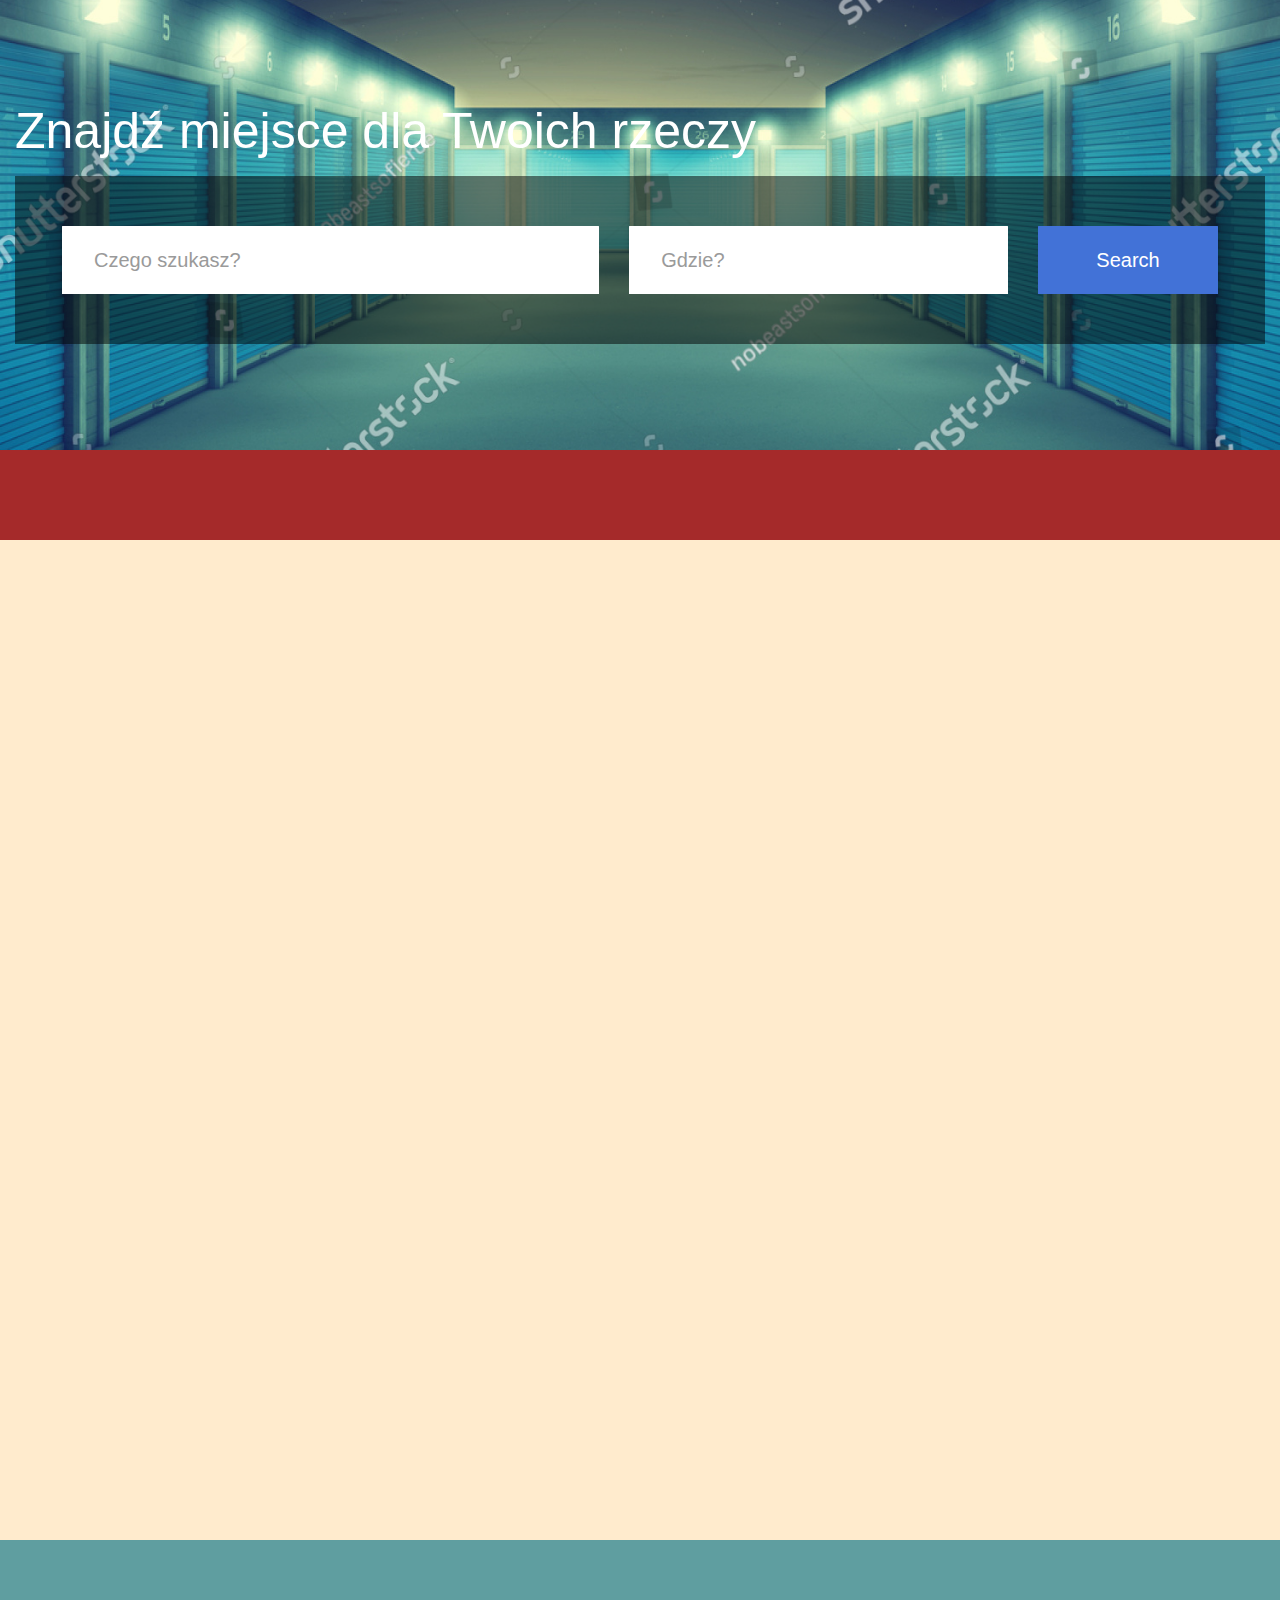
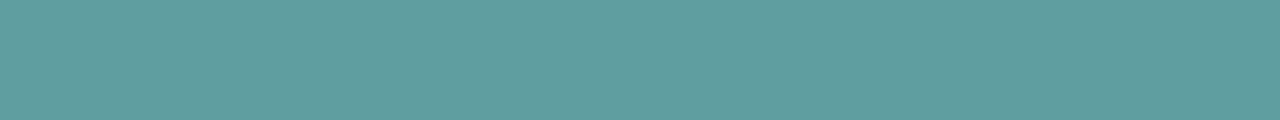
==== index.html @ e288f7e0 "Start" ====
<!DOCTYPE html>
<html lang="en">

<head>
    <meta charset="UTF-8">
    <meta name="viewport" content="width=device-width, initial-scale=1.0">
    <meta http-equiv="X-UA-Compatible" content="ie=edge">
    <title>przechowalnie.eu</title>

    <link rel="stylesheet" href="css/style.css">
    <link rel="stylesheet" href="css/search.css">
</head>

<body>
    <section id="header" class="s01">
        <form>
            <fieldset>
              <legend>Znajdź miejsce dla Twoich rzeczy</legend>
            </fieldset>
            <div class="inner-form">
              <div class="input-field first-wrap">
                <input id="search" type="text" placeholder="Czego szukasz?" />
              </div>
              <div class="input-field second-wrap">
                <input id="location" type="text" placeholder="Gdzie?" />
              </div>
              <div class="input-field third-wrap">
                <button class="btn-search" type="button">Search</button>
              </div>
            </div>
          </form>
    </section>
    <section id="navigation">

    </section>
    <section id="content">

    </section>
    <section id="footer">

    </section>
</body>

</html>
---- css/style.css ----
*{
    margin: 0;
    padding: 0;
    border: 0;
}

#header{
    width: 100%;
    height: 50vh;
    background-image: url(../img/stock-photo-outdoors-storage-units-at-night-self-storage-facility-d-illustration-474833281.jpg);
    background-position: center;
    background-repeat: no-repeat;
    background-size: cover;
}

#navigation{
    width: 100%;
    height: 10vh;
    background-color: brown;
    position: sticky;
    top: 0;
}

#content{
    width: 100%;
    background-color: blanchedalmond;
    height: 1000px;
}

#footer{
    width: 100%;
    height: 20vh;
    background-color: cadetblue;
}
---- css/search.css ----
/* Forms
   ========================================================================== */
/**
 * 1. Change the font styles in all browsers (opinionated).
 * 2. Remove the margin in Firefox and Safari.
 */
 button,
 input,
 optgroup,
 select,
 textarea {
   font-family: sans-serif;
   /* 1 */
   font-size: 100%;
   /* 1 */
   line-height: 1.15;
   /* 1 */
   margin: 0;
   /* 2 */
 }
 
 /**
  * Show the overflow in IE.
  * 1. Show the overflow in Edge.
  */
 button,
 input {
   /* 1 */
   overflow: visible;
 }
 
 /**
  * Remove the inheritance of text transform in Edge, Firefox, and IE.
  * 1. Remove the inheritance of text transform in Firefox.
  */
 button,
 select {
   /* 1 */
   text-transform: none;
 }
 
 /**
  * 1. Prevent a WebKit bug where (2) destroys native `audio` and `video`
  *    controls in Android 4.
  * 2. Correct the inability to style clickable types in iOS and Safari.
  */
 button,
 html [type="button"],
 [type="reset"],
 [type="submit"] {
   -webkit-appearance: button;
   /* 2 */
 }
 
 /**
  * Remove the inner border and padding in Firefox.
  */
 button::-moz-focus-inner,
 [type="button"]::-moz-focus-inner,
 [type="reset"]::-moz-focus-inner,
 [type="submit"]::-moz-focus-inner {
   border-style: none;
   padding: 0;
 }
 
 /**
  * Restore the focus styles unset by the previous rule.
  */
 button:-moz-focusring,
 [type="button"]:-moz-focusring,
 [type="reset"]:-moz-focusring,
 [type="submit"]:-moz-focusring {
   outline: 1px dotted ButtonText;
 }
 
 /**
  * Correct the padding in Firefox.
  */
 fieldset {
   padding: 0.35em 0.75em 0.625em;
 }
 
 /**
  * 1. Correct the text wrapping in Edge and IE.
  * 2. Correct the color inheritance from `fieldset` elements in IE.
  * 3. Remove the padding so developers are not caught out when they zero out
  *    `fieldset` elements in all browsers.
  */
 legend {
   box-sizing: border-box;
   /* 1 */
   color: inherit;
   /* 2 */
   display: table;
   /* 1 */
   max-width: 100%;
   /* 1 */
   padding: 0;
   /* 3 */
   white-space: normal;
   /* 1 */
 }
 
 /**
  * 1. Add the correct display in IE 9-.
  * 2. Add the correct vertical alignment in Chrome, Firefox, and Opera.
  */
 progress {
   display: inline-block;
   /* 1 */
   vertical-align: baseline;
   /* 2 */
 }
 
 /**
  * Remove the default vertical scrollbar in IE.
  */
 textarea {
   overflow: auto;
 }
 
 /**
  * 1. Add the correct box sizing in IE 10-.
  * 2. Remove the padding in IE 10-.
  */
 [type="checkbox"],
 [type="radio"] {
   box-sizing: border-box;
   /* 1 */
   padding: 0;
   /* 2 */
 }
 
 /**
  * Correct the cursor style of increment and decrement buttons in Chrome.
  */
 [type="number"]::-webkit-inner-spin-button,
 [type="number"]::-webkit-outer-spin-button {
   height: auto;
 }
 
 /**
  * 1. Correct the odd appearance in Chrome and Safari.
  * 2. Correct the outline style in Safari.
  */
 [type="search"] {
   -webkit-appearance: textfield;
   /* 1 */
   outline-offset: -2px;
   /* 2 */
 }
 
 /**
  * Remove the inner padding and cancel buttons in Chrome and Safari on macOS.
  */
 [type="search"]::-webkit-search-cancel-button,
 [type="search"]::-webkit-search-decoration {
   -webkit-appearance: none;
 }
 
 /**
  * 1. Correct the inability to style clickable types in iOS and Safari.
  * 2. Change font properties to `inherit` in Safari.
  */
 ::-webkit-file-upload-button {
   -webkit-appearance: button;
   /* 1 */
   font: inherit;
   /* 2 */
 }
 
 /* Interactive
    ========================================================================== */
 /*
  * Add the correct display in IE 9-.
  * 1. Add the correct display in Edge, IE, and Firefox.
  */
 details,
 menu {
   display: block;
 }
 
 /*
  * Add the correct display in all browsers.
  */
 summary {
   display: list-item;
 }
 
 /* Scripting
    ========================================================================== */
 /**
  * Add the correct display in IE 9-.
  */
 canvas {
   display: inline-block;
 }
 
 /**
  * Add the correct display in IE.
  */
 template {
   display: none;
 }
 
 /* Hidden
    ========================================================================== */
 /**
  * Add the correct display in IE 10-.
  */
 [hidden] {
   display: none;
 }
 
 html {
   height: 100%;
 }
 
 fieldset {
   margin: 0;
   padding: 0;
   -webkit-margin-start: 0;
   -webkit-margin-end: 0;
   -webkit-padding-before: 0;
   -webkit-padding-start: 0;
   -webkit-padding-end: 0;
   -webkit-padding-after: 0;
   border: 0;
 }
 
 legend {
   margin: 0;
   padding: 0;
   display: block;
   -webkit-padding-start: 0;
   -webkit-padding-end: 0;
 }
 
 * {
   box-sizing: border-box;
 }
 
 .s01 {
   display: -ms-flexbox;
   display: flex;
   -ms-flex-pack: center;
       justify-content: center;
   -ms-flex-align: center;
       align-items: center;
   font-family: 'Poppins', sans-serif;
   background: url("../images/Search_001.png");
   background-size: cover;
   background-position: center center;
   padding: 15px;
 }
 
 .s01 form {
   width: 100%;
   max-width: 1290px;
 }
 
 .s01 form legend {
   font-size: 50px;
   line-height: 1;
   color: #fff;
   margin-bottom: 20px;
 }
 
 .s01 form .inner-form {
   background: rgba(0, 0, 0, 0.5);
   padding: 50px 47px;
   display: -ms-flexbox;
   display: flex;
   width: 100%;
   -ms-flex-pack: justify;
       justify-content: space-between;
   -ms-flex-align: center;
       align-items: center;
 }
 
 .s01 form .inner-form .input-field {
   margin-right: 30px;
   height: 68px;
 }
 
 .s01 form .inner-form .input-field input {
   height: 100%;
   background: #fff;
   border-radius: .5px;
   border: 0;
   display: block;
   width: 100%;
   padding: 10px 32px;
   font-size: 20px;
 }
 
 .s01 form .inner-form .input-field input.placeholder {
   color: #9a9a9a;
   font-size: 20px;
 }
 
 .s01 form .inner-form .input-field input:-moz-placeholder {
   color: #9a9a9a;
   font-size: 20px;
 }
 
 .s01 form .inner-form .input-field input::-webkit-input-placeholder {
   color: #9a9a9a;
   font-size: 20px;
 }
 
 .s01 form .inner-form .input-field input:hover, .s01 form .inner-form .input-field input:focus {
   box-shadow: none;
   outline: 0;
 }
 
 .s01 form .inner-form .input-field.first-wrap {
   -ms-flex-positive: 1;
       flex-grow: 1;
 }
 
 .s01 form .inner-form .input-field.second-wrap {
   width: 32.77%;
   min-width: 180px;
 }
 
 .s01 form .inner-form .input-field.third-wrap {
   width: 180px;
   margin-right: 0;
 }
 
 .s01 form .inner-form .input-field.third-wrap .btn-search {
   height: 100%;
   width: 100%;
   background: #4272d7;
   white-space: nowrap;
   border-radius: .5px;
   font-size: 20px;
   color: #fff;
   transition: all .2s ease-out, color .2s ease-out;
   border: 0;
   cursor: pointer;
 }
 
 .s01 form .inner-form .input-field.third-wrap .btn-search:hover {
   background: #2d62d3;
 }
 
 @media screen and (max-width: 992px) {
   .s01 form legend {
     font-size: 50px;
     text-align: center;
     margin-bottom: 50px;
   }
   .s01 form .inner-form {
     padding: 30px 35px;
   }
   .s01 form .inner-form .input-field {
     height: 50px;
   }
 }
 
 @media screen and (max-width: 767px) {
   .s01 form legend {
     font-size: 40px;
     margin-bottom: 40px;
   }
   .s01 form .inner-form {
     -ms-flex-wrap: wrap;
         flex-wrap: wrap;
     padding: 20px;
   }
   .s01 form .inner-form .input-field {
     margin-right: 0;
   }
   .s01 form .inner-form .input-field input {
     padding: 5px 15px;
     font-size: 16px;
   }
   .s01 form .inner-form .input-field.first-wrap {
     width: 100%;
     margin-bottom: 20px;
   }
   .s01 form .inner-form .input-field.second-wrap {
     width: calc(50% - 10px);
     min-width: auto;
   }
   .s01 form .inner-form .input-field.third-wrap {
     width: calc(50% - 10px);
   }
   .s01 form .inner-form .input-field.third-wrap .btn-search {
     font-size: 16px;
   }
 }
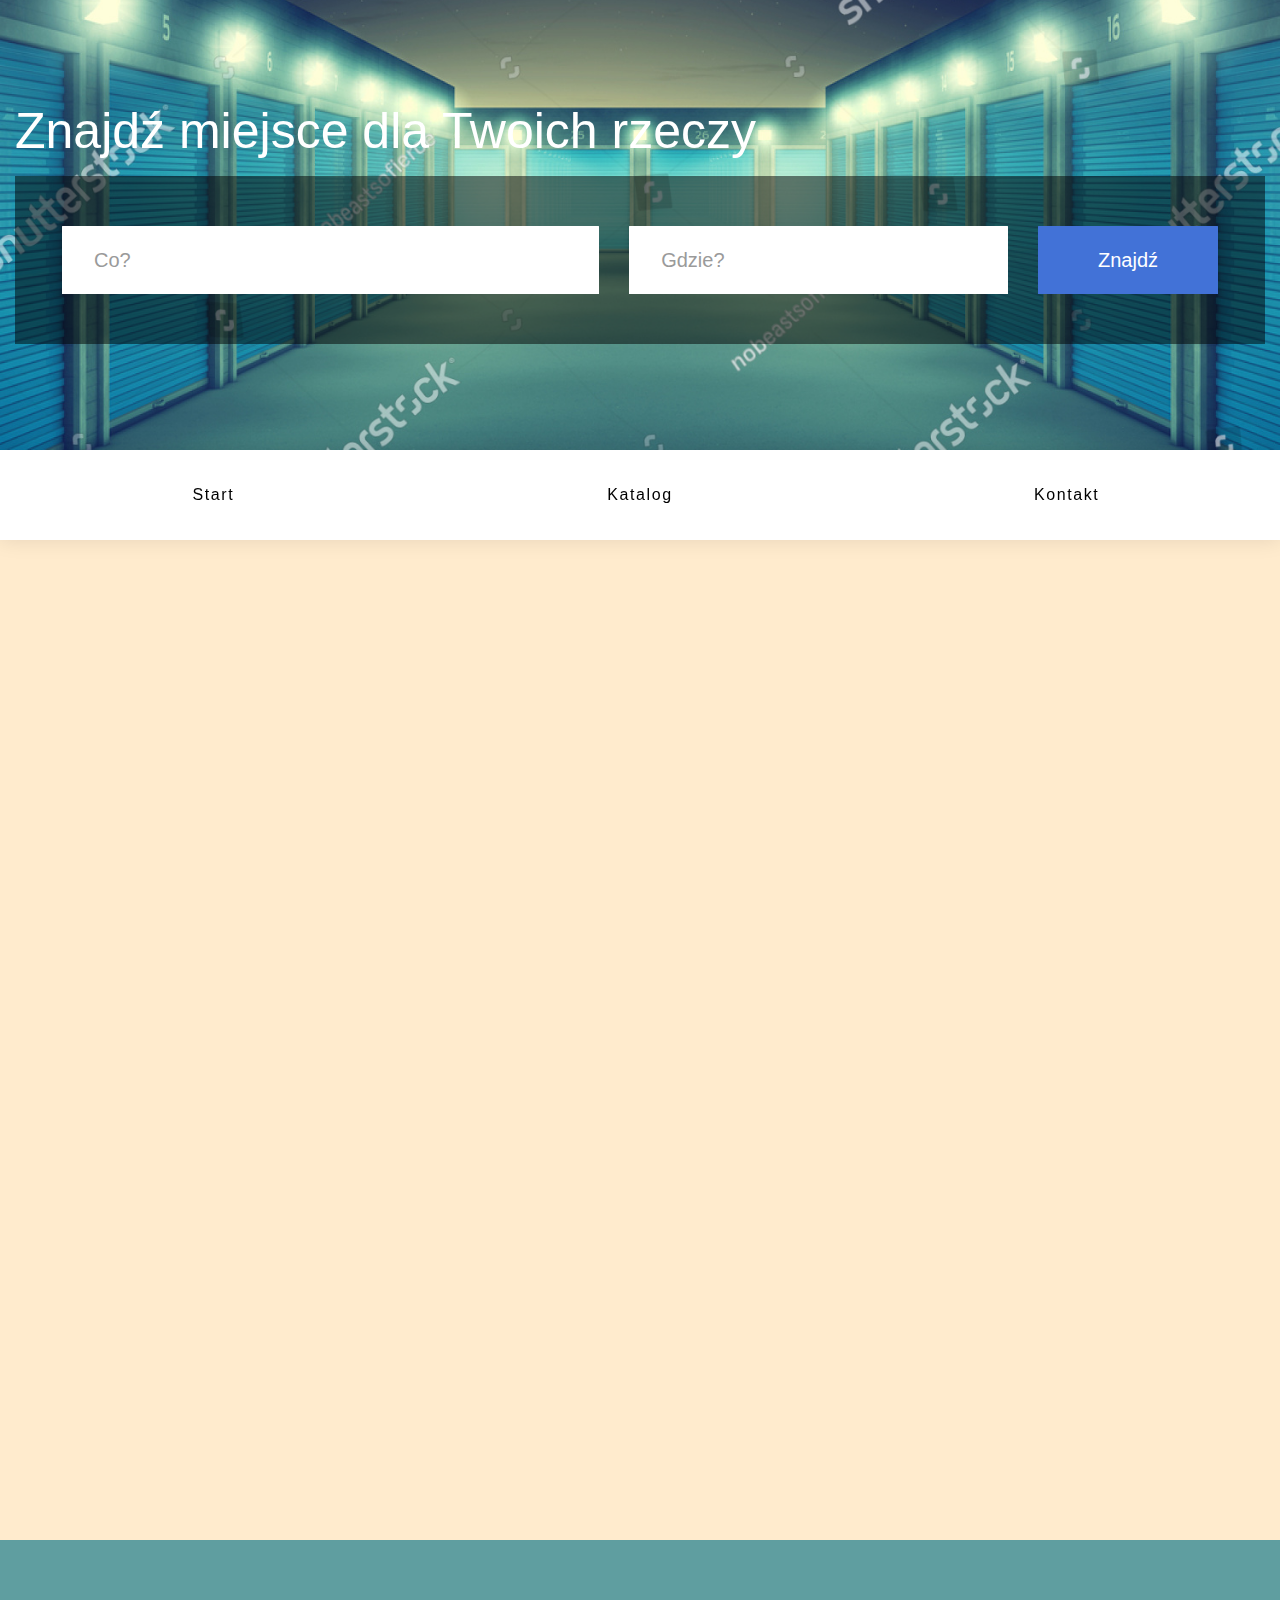
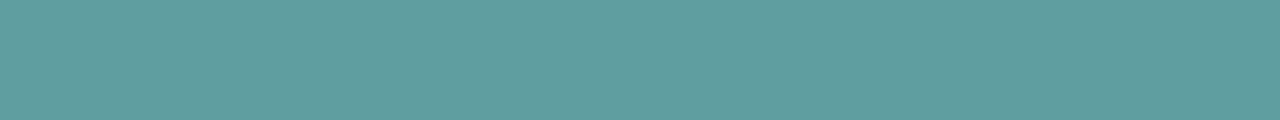
==== commit f95b99c5: "Nawigacja" ====
--- a/index.html
+++ b/index.html
@@ -9,6 +9,7 @@
 
     <link rel="stylesheet" href="css/style.css">
     <link rel="stylesheet" href="css/search.css">
+    <link rel="stylesheet" href="css/nav.css">
 </head>
 
 <body>
@@ -19,19 +20,26 @@
             </fieldset>
             <div class="inner-form">
               <div class="input-field first-wrap">
-                <input id="search" type="text" placeholder="Czego szukasz?" />
+                <input id="search" type="text" placeholder="Co?" />
               </div>
               <div class="input-field second-wrap">
                 <input id="location" type="text" placeholder="Gdzie?" />
               </div>
               <div class="input-field third-wrap">
-                <button class="btn-search" type="button">Search</button>
+                <button class="btn-search" type="button">Znajdź</button>
               </div>
             </div>
           </form>
     </section>
-    <section id="navigation">
-
+    <section id="navigation" class="et-hero-tabs">
+        <h1>STICKY SLIDER NAV</h1>
+        <h3>Sliding content with sticky tab nav</h3>
+        <div class="et-hero-tabs-container">
+          <a class="et-hero-tab" href="index.html">Start</a>
+          <a class="et-hero-tab" href="catalog.html">Katalog</a>
+          <a class="et-hero-tab" href="contact.html">Kontakt</a>
+          <span class="et-hero-tab-slider"></span>
+        </div>
     </section>
     <section id="content">
 
@@ -39,6 +47,9 @@
     <section id="footer">
 
     </section>
+
+    <script src="https://cdnjs.cloudflare.com/ajax/libs/jquery/3.1.0/jquery.min.js"></script>
+    <script src="js/nav.js"></script>
 </body>
 
 </html>--- a/css/nav.css
+++ b/css/nav.css
@@ -0,0 +1,88 @@
+body {
+    font-family: "Century Gothic", 'Lato', sans-serif;
+}
+
+a {
+text-decoration: none;
+}
+
+.et-hero-tabs,
+.et-slide {
+display: flex;
+flex-direction: column;
+justify-content: center;
+align-items: center;
+height: 100vh;
+position: relative;
+background: #eee;
+    text-align: center;
+    padding: 0 2em;
+}
+h1 {
+    font-size: 2rem;
+    margin: 0;
+    letter-spacing: 1rem;
+}
+h3 {
+    font-size: 1rem;
+    letter-spacing: 0.3rem;
+    opacity: 0.6;
+}
+
+
+.et-hero-tabs-container {
+display: flex;
+flex-direction: row;
+position: absolute;
+bottom: 0;
+width: 100%;
+height: 100%;
+box-shadow: 0 0 20px rgba(0, 0, 0, 0.1);
+background: #fff;
+z-index: 10;
+}
+.et-hero-tabs-container--top {
+    position: fixed;
+    top: 0;
+
+}
+
+.et-hero-tab {
+display: flex;
+justify-content: center;
+align-items: center;
+flex: 1;
+color: #000;
+letter-spacing: 0.1rem;
+    transition: all 0.5s ease;
+    font-size: 0.8rem;
+}
+.et-hero-tab:hover {
+        color:white;
+  background: rgba(102,177,241,0.8);
+        transition: all 0.5s ease;
+}
+
+
+.et-hero-tab-slider {
+position: absolute;
+bottom: 0;
+width: 0;
+height: 6px;
+background: #66B1F1;
+transition: left 0.3s ease;
+}
+
+@media (min-width: 800px) {
+    .et-hero-tabs,
+    .et-slide h1 {
+    font-size: 3rem;
+}
+.et-hero-tabs,
+.et-slide h3 {
+    font-size: 1rem;
+}
+}
+.et-hero-tab {
+    font-size: 1rem;
+}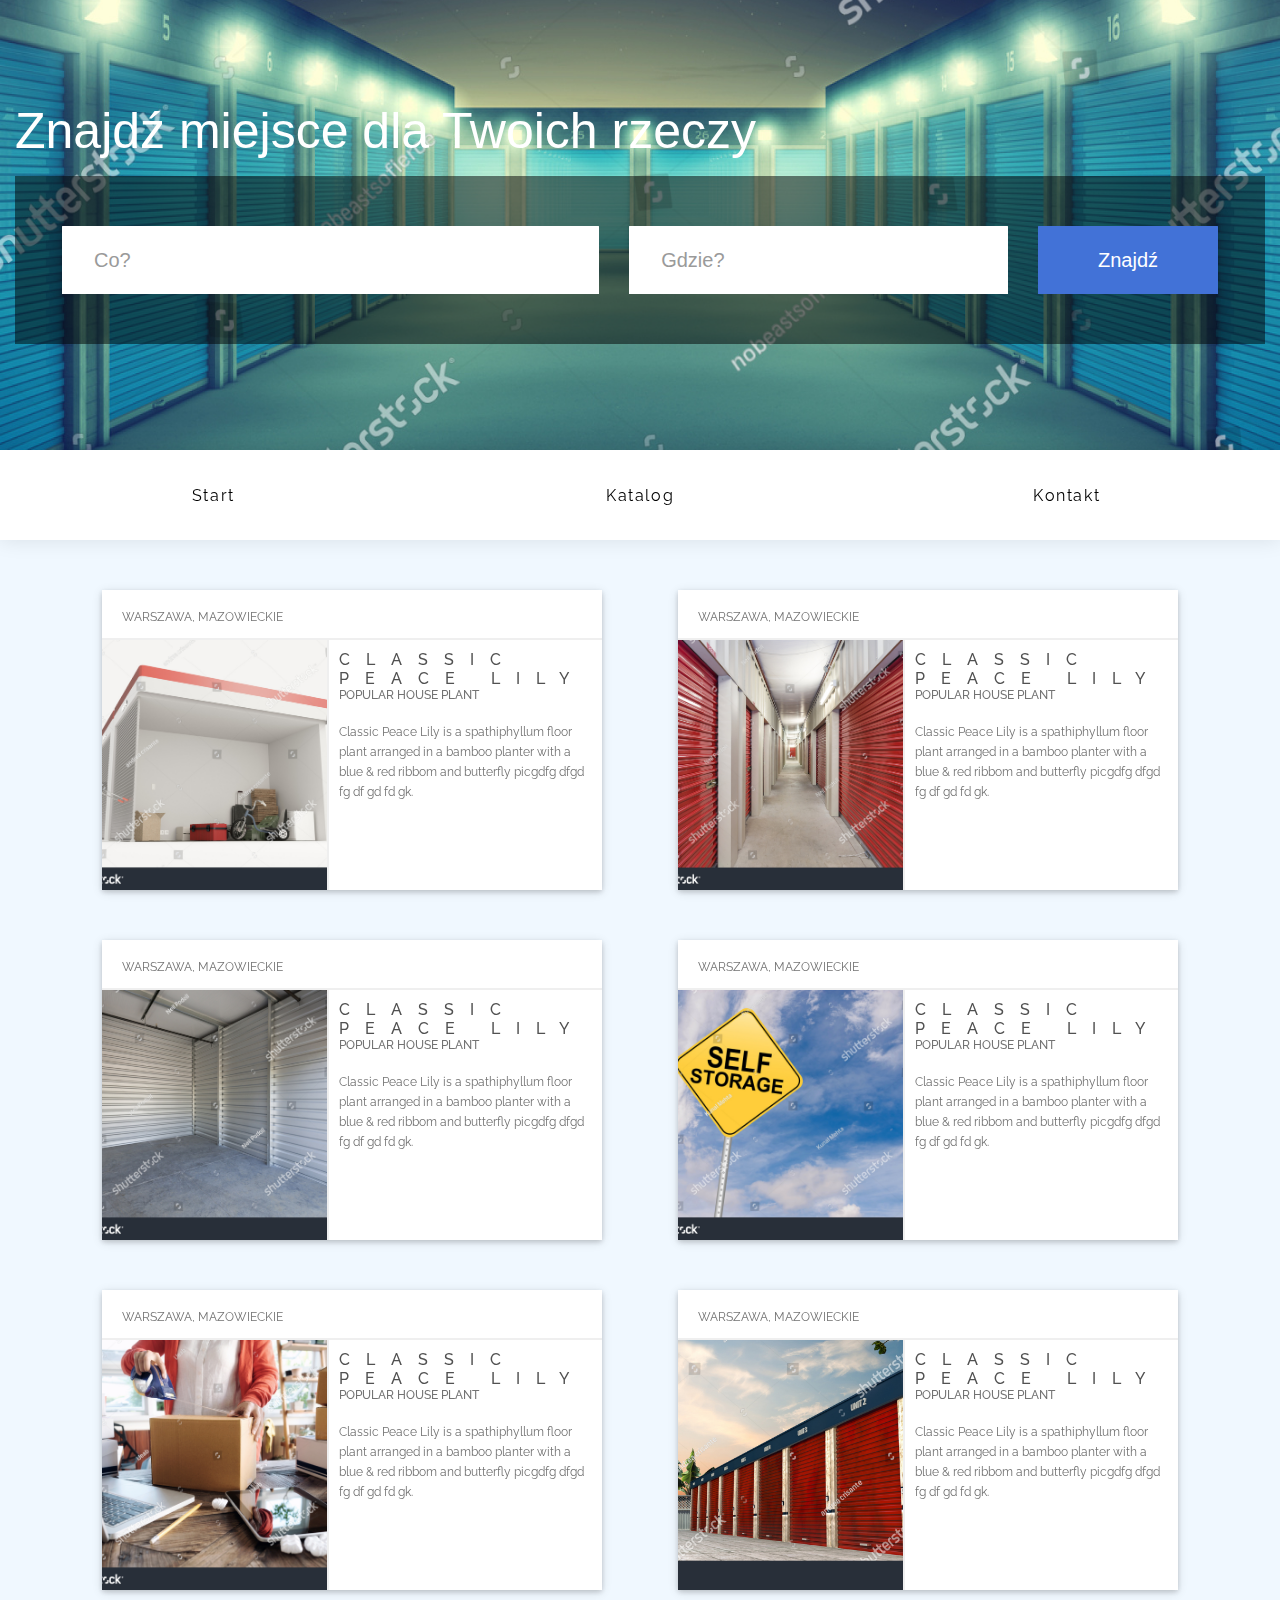
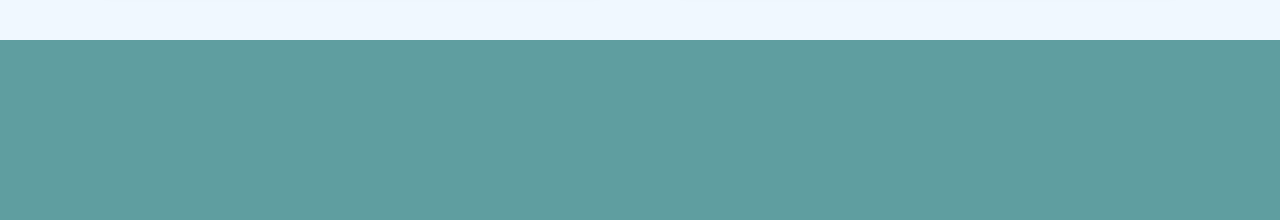
==== commit 24f97e6a: "Karty" ====
--- a/index.html
+++ b/index.html
@@ -2,54 +2,165 @@
 <html lang="en">
 
 <head>
-    <meta charset="UTF-8">
-    <meta name="viewport" content="width=device-width, initial-scale=1.0">
-    <meta http-equiv="X-UA-Compatible" content="ie=edge">
-    <title>przechowalnie.eu</title>
+  <meta charset="UTF-8">
+  <meta name="viewport" content="width=device-width, initial-scale=1.0">
+  <meta http-equiv="X-UA-Compatible" content="ie=edge">
+  <title>przechowalnie.eu</title>
 
-    <link rel="stylesheet" href="css/style.css">
-    <link rel="stylesheet" href="css/search.css">
-    <link rel="stylesheet" href="css/nav.css">
+  <link rel="stylesheet" href="css/style.css">
+  <link rel="stylesheet" href="css/search.css">
+  <link rel="stylesheet" href="css/nav.css">
+  <link rel="stylesheet" href="css/cards.css">
 </head>
 
 <body>
-    <section id="header" class="s01">
-        <form>
-            <fieldset>
-              <legend>Znajdź miejsce dla Twoich rzeczy</legend>
-            </fieldset>
-            <div class="inner-form">
-              <div class="input-field first-wrap">
-                <input id="search" type="text" placeholder="Co?" />
-              </div>
-              <div class="input-field second-wrap">
-                <input id="location" type="text" placeholder="Gdzie?" />
-              </div>
-              <div class="input-field third-wrap">
-                <button class="btn-search" type="button">Znajdź</button>
-              </div>
-            </div>
-          </form>
-    </section>
-    <section id="navigation" class="et-hero-tabs">
-        <h1>STICKY SLIDER NAV</h1>
-        <h3>Sliding content with sticky tab nav</h3>
-        <div class="et-hero-tabs-container">
-          <a class="et-hero-tab" href="index.html">Start</a>
-          <a class="et-hero-tab" href="catalog.html">Katalog</a>
-          <a class="et-hero-tab" href="contact.html">Kontakt</a>
-          <span class="et-hero-tab-slider"></span>
+  <section id="header" class="s01">
+    <form>
+      <fieldset>
+        <legend>Znajdź miejsce dla Twoich rzeczy</legend>
+      </fieldset>
+      <div class="inner-form">
+        <div class="input-field first-wrap">
+          <input id="search" type="text" placeholder="Co?" />
         </div>
-    </section>
-    <section id="content">
+        <div class="input-field second-wrap">
+          <input id="location" type="text" placeholder="Gdzie?" />
+        </div>
+        <div class="input-field third-wrap">
+          <button class="btn-search" type="button">Znajdź</button>
+        </div>
+      </div>
+    </form>
+  </section>
+  <section id="navigation" class="et-hero-tabs">
+    <h1>STICKY SLIDER NAV</h1>
+    <h3>Sliding content with sticky tab nav</h3>
+    <div class="et-hero-tabs-container">
+      <a class="et-hero-tab" href="index.html">Start</a>
+      <a class="et-hero-tab" href="catalog.html">Katalog</a>
+      <a class="et-hero-tab" href="contact.html">Kontakt</a>
+      <span class="et-hero-tab-slider"></span>
+    </div>
+  </section>
+  <section id="content">
+    <div id="start-container">
+      <div class="start-client-card">
 
-    </section>
-    <section id="footer">
+        <div class="card">
+          <nav>
+            Warszawa, mazowieckie
+          </nav>
+          <div class="photo">
+            <img src="img/stock-photo--d-illustration-of-self-storage-units-section-isolated-on-white-background-479049193.jpg">
+          </div>
+          <div class="description">
+            <h1>Classic Peace Lily</h1>
+            <h2>Popular House Plant</h2>
+            <p>Classic Peace Lily is a spathiphyllum floor plant arranged in a bamboo planter with a blue & red ribbom
+              and butterfly picgdfg dfgd fg df gd fd gk.</p>
+          </div>
+        </div>
 
-    </section>
+      </div>
+      <div class="start-client-card">
 
-    <script src="https://cdnjs.cloudflare.com/ajax/libs/jquery/3.1.0/jquery.min.js"></script>
-    <script src="js/nav.js"></script>
+        <div class="card">
+          <nav>
+            Warszawa, mazowieckie
+          </nav>
+          <div class="photo">
+            <img src="img/stock-photo-self-storage-facility-750256816.jpg">
+          </div>
+          <div class="description">
+            <h1>Classic Peace Lily</h1>
+            <h2>Popular House Plant</h2>
+            <p>Classic Peace Lily is a spathiphyllum floor plant arranged in a bamboo planter with a blue & red ribbom
+              and butterfly picgdfg dfgd fg df gd fd gk.</p>
+          </div>
+        </div>
+
+      </div>
+      <div class="start-client-card">
+
+        <div class="card">
+          <nav>
+            Warszawa, mazowieckie
+          </nav>
+          <div class="photo">
+            <img src="img/stock-photo-self-storage-facility-750256822.jpg">
+          </div>
+          <div class="description">
+            <h1>Classic Peace Lily</h1>
+            <h2>Popular House Plant</h2>
+            <p>Classic Peace Lily is a spathiphyllum floor plant arranged in a bamboo planter with a blue & red ribbom
+              and butterfly picgdfg dfgd fg df gd fd gk.</p>
+          </div>
+        </div>
+
+      </div>
+      <div class="start-client-card">
+
+        <div class="card">
+          <nav>
+            Warszawa, mazowieckie
+          </nav>
+          <div class="photo">
+            <img src="img/stock-photo-self-storage-road-sign-against-sky-529192678.jpg">
+          </div>
+          <div class="description">
+            <h1>Classic Peace Lily</h1>
+            <h2>Popular House Plant</h2>
+            <p>Classic Peace Lily is a spathiphyllum floor plant arranged in a bamboo planter with a blue & red ribbom
+              and butterfly picgdfg dfgd fg df gd fd gk.</p>
+          </div>
+        </div>
+
+      </div>
+      <div class="start-client-card">
+
+        <div class="card">
+          <nav>
+            Warszawa, mazowieckie
+          </nav>
+          <div class="photo">
+            <img src="img/stock-photo-online-small-business-owner-1035849016.jpg">
+          </div>
+          <div class="description">
+            <h1>Classic Peace Lily</h1>
+            <h2>Popular House Plant</h2>
+            <p>Classic Peace Lily is a spathiphyllum floor plant arranged in a bamboo planter with a blue & red ribbom
+              and butterfly picgdfg dfgd fg df gd fd gk.</p>
+          </div>
+        </div>
+
+      </div>
+      <div class="start-client-card">
+
+        <div class="card">
+          <nav>
+            Warszawa, mazowieckie
+          </nav>
+          <div class="photo">
+            <img src="img/stock-photo-storage-units-isolated-in-a-tropical-place-193848560.jpg">
+          </div>
+          <div class="description">
+            <h1>Classic Peace Lily</h1>
+            <h2>Popular House Plant</h2>
+            <p>Classic Peace Lily is a spathiphyllum floor plant arranged in a bamboo planter with a blue & red ribbom
+              and butterfly picgdfg dfgd fg df gd fd gk.</p>
+          </div>
+        </div>
+
+      </div>
+    </div>
+  </section>
+  <section id="footer">
+
+  </section>
+
+  <script src="https://cdnjs.cloudflare.com/ajax/libs/jquery/3.1.0/jquery.min.js"></script>
+  <script src="js/main.js"></script>
+  <script src="js/nav.js"></script>
 </body>
 
 </html>--- a/css/style.css
+++ b/css/style.css
@@ -2,6 +2,10 @@
     margin: 0;
     padding: 0;
     border: 0;
+}
+
+body{
+    background-color: aliceblue;
 }
 
 #header{
@@ -16,15 +20,33 @@
 #navigation{
     width: 100%;
     height: 10vh;
-    background-color: brown;
     position: sticky;
     top: 0;
 }
 
 #content{
     width: 100%;
-    background-color: blanchedalmond;
-    height: 1000px;
+    display: flex;
+    flex-direction: row;
+    flex-wrap: nowrap;
+    justify-content: center;
+}
+
+#start-container{
+    width: 90%;
+    display: flex;
+    flex-basis: 90%;
+    flex-direction: row;
+    flex-wrap: wrap;
+    justify-content: space-around;
+    padding-bottom: 50px;
+}
+
+.start-client-card{
+    width: 500px;
+    height: 300px;
+    margin-top: 50px;
+    position: relative;  
 }
 
 #footer{
--- a/css/cards.css
+++ b/css/cards.css
@@ -0,0 +1,101 @@
+@import url(https://fonts.googleapis.com/css?family=Raleway:400,300,500,700);
+* {
+  box-sizing: border-box;
+}
+
+body {
+  font-family: "Raleway";
+}
+body .card {
+  width: inherit;
+  height: inherit;
+  background: white;
+  box-shadow: 0 2px 5px 0 rgba(0, 0, 0, 0.16), 0 2px 10px 0 rgba(0, 0, 0, 0.12);
+  transition: all 0.3s;
+}
+body .card:hover {
+  box-shadow: 0 8px 17px 0 rgba(0, 0, 0, 0.2), 0 6px 20px 0 rgba(0, 0, 0, 0.19);
+}
+body .card nav {
+  width: 100%;
+  height: 50px;
+  color: #727272;
+  text-transform: uppercase;
+  padding: 20px;
+  border-bottom: 2px solid #efefef;
+  font-size: 12px;
+}
+body .card nav svg.heart {
+  height: 24px;
+  width: 24px;
+  float: right;
+  margin-top: -3px;
+  transition: all 0.3s ease;
+  cursor: pointer;
+}
+body .card nav svg.arrow {
+  float: left;
+  height: 15px;
+  width: 15px;
+  margin-right: 10px;
+}
+body .card .photo {
+  width: 45%;
+  height: 250px;
+  text-align: center;
+  float: left;
+}
+body .card .photo img{
+    width: 100%;
+    height: 100%;
+    object-fit: cover;
+    object-position: center;
+}
+body .card .description {
+  padding: 10px;
+  float: left;
+  width: 55%;
+  height: 250px;
+  border-left: 2px solid #efefef;
+}
+body .card .description h1 {
+  color: #515151;
+  margin: 0;
+  text-transform: uppercase;
+  font-weight: 500;
+  font-size: 16px;
+}
+body .card .description h2 {
+  margin: 0;
+  color: #727272;
+  text-transform: uppercase;
+  font-weight: 500;
+  font-size: 12px;
+}
+body .card .description p {
+  font-size: 12px;
+  line-height: 20px;
+  color: #727272;
+  padding: 20px 0;
+  margin: 0;
+}
+body .card .description button {
+  outline: 0;
+  border: 0;
+  background: none;
+  border: 1px solid #d9d9d9;
+  padding: 8px 0px;
+  margin-bottom: 30px;
+  color: #515151;
+  text-transform: uppercase;
+  width: 125px;
+  font-family: inherit;
+  margin-right: 5px;
+  transition: all 0.3s ease;
+  font-weight: 500;
+}
+body .card .description button:hover {
+  border: 1px solid #aedaa6;
+  color: #aedaa6;
+  cursor: pointer;
+}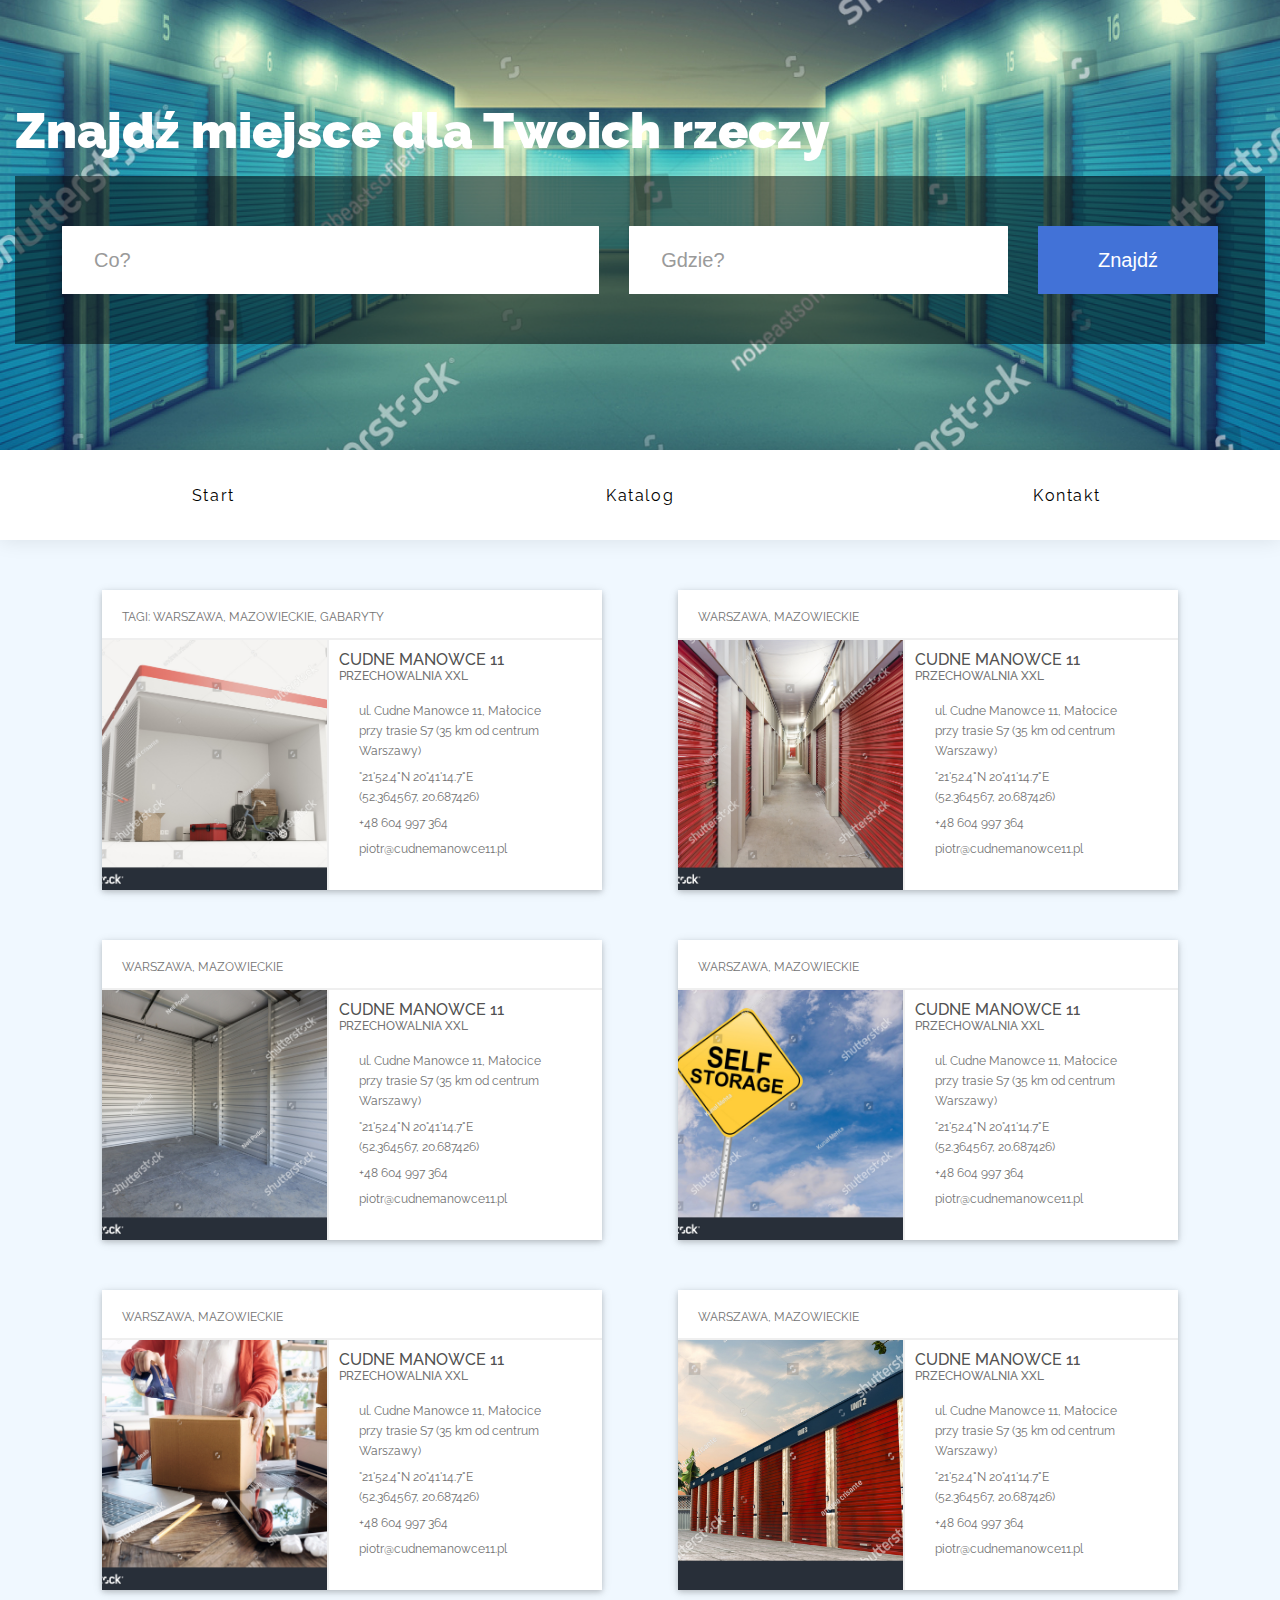
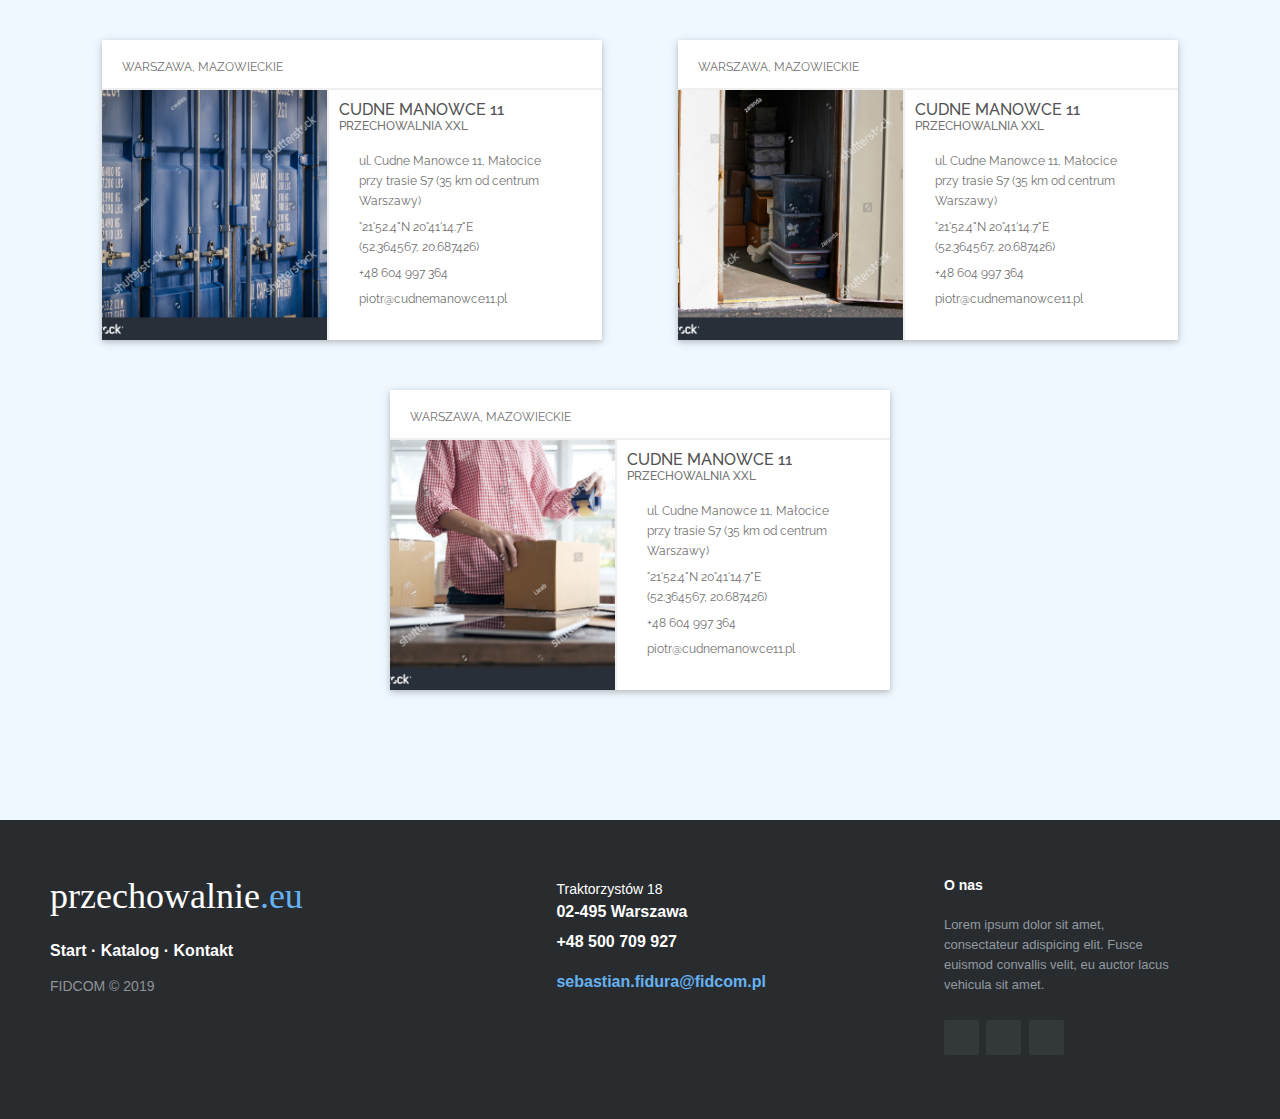
==== commit 55371912: "Stopka." ====
--- a/index.html
+++ b/index.html
@@ -7,10 +7,13 @@
   <meta http-equiv="X-UA-Compatible" content="ie=edge">
   <title>przechowalnie.eu</title>
 
+  <link rel="stylesheet" href="https://use.fontawesome.com/releases/v5.8.1/css/all.css"
+    integrity="sha384-50oBUHEmvpQ+1lW4y57PTFmhCaXp0ML5d60M1M7uH2+nqUivzIebhndOJK28anvf" crossorigin="anonymous">
   <link rel="stylesheet" href="css/style.css">
   <link rel="stylesheet" href="css/search.css">
   <link rel="stylesheet" href="css/nav.css">
   <link rel="stylesheet" href="css/cards.css">
+  <link rel="stylesheet" href="css/footer.css">
 </head>
 
 <body>
@@ -33,8 +36,6 @@
     </form>
   </section>
   <section id="navigation" class="et-hero-tabs">
-    <h1>STICKY SLIDER NAV</h1>
-    <h3>Sliding content with sticky tab nav</h3>
     <div class="et-hero-tabs-container">
       <a class="et-hero-tab" href="index.html">Start</a>
       <a class="et-hero-tab" href="catalog.html">Katalog</a>
@@ -48,16 +49,25 @@
 
         <div class="card">
           <nav>
-            Warszawa, mazowieckie
-          </nav>
-          <div class="photo">
-            <img src="img/stock-photo--d-illustration-of-self-storage-units-section-isolated-on-white-background-479049193.jpg">
-          </div>
-          <div class="description">
-            <h1>Classic Peace Lily</h1>
-            <h2>Popular House Plant</h2>
-            <p>Classic Peace Lily is a spathiphyllum floor plant arranged in a bamboo planter with a blue & red ribbom
-              and butterfly picgdfg dfgd fg df gd fd gk.</p>
+            TAGI: Warszawa, mazowieckie, gabaryty
+          </nav>
+          <div class="photo">
+            <img
+              src="img/stock-photo--d-illustration-of-self-storage-units-section-isolated-on-white-background-479049193.jpg">
+          </div>
+          <div class="description">
+            <h1>Cudne Manowce 11</h1>
+            <h2>Przechowalnia XXL</h2>
+            <div class="description-inner-box">
+              <i class="far fa-address-card"></i>
+              <p>ul. Cudne Manowce 11, Małocice<br />przy trasie S7 (35 km od centrum Warszawy)</p>
+              <i class="fas fa-map-marked-alt"></i>
+              <p>°21'52.4"N 20°41'14.7"E<br />(52.364567, 20.687426)</p>
+              <i class="fas fa-phone"></i>
+              <p>+48 604 997 364</p>
+              <i class="fas fa-at"></i>
+              <p>piotr@cudnemanowce11.pl</p>
+            </div>
           </div>
         </div>
 
@@ -72,10 +82,18 @@
             <img src="img/stock-photo-self-storage-facility-750256816.jpg">
           </div>
           <div class="description">
-            <h1>Classic Peace Lily</h1>
-            <h2>Popular House Plant</h2>
-            <p>Classic Peace Lily is a spathiphyllum floor plant arranged in a bamboo planter with a blue & red ribbom
-              and butterfly picgdfg dfgd fg df gd fd gk.</p>
+            <h1>Cudne Manowce 11</h1>
+            <h2>Przechowalnia XXL</h2>
+            <div class="description-inner-box">
+              <i class="far fa-address-card"></i>
+              <p>ul. Cudne Manowce 11, Małocice<br />przy trasie S7 (35 km od centrum Warszawy)</p>
+              <i class="fas fa-map-marked-alt"></i>
+              <p>°21'52.4"N 20°41'14.7"E<br />(52.364567, 20.687426)</p>
+              <i class="fas fa-phone"></i>
+              <p>+48 604 997 364</p>
+              <i class="fas fa-at"></i>
+              <p>piotr@cudnemanowce11.pl</p>
+            </div>
           </div>
         </div>
 
@@ -90,10 +108,18 @@
             <img src="img/stock-photo-self-storage-facility-750256822.jpg">
           </div>
           <div class="description">
-            <h1>Classic Peace Lily</h1>
-            <h2>Popular House Plant</h2>
-            <p>Classic Peace Lily is a spathiphyllum floor plant arranged in a bamboo planter with a blue & red ribbom
-              and butterfly picgdfg dfgd fg df gd fd gk.</p>
+            <h1>Cudne Manowce 11</h1>
+            <h2>Przechowalnia XXL</h2>
+            <div class="description-inner-box">
+              <i class="far fa-address-card"></i>
+              <p>ul. Cudne Manowce 11, Małocice<br />przy trasie S7 (35 km od centrum Warszawy)</p>
+              <i class="fas fa-map-marked-alt"></i>
+              <p>°21'52.4"N 20°41'14.7"E<br />(52.364567, 20.687426)</p>
+              <i class="fas fa-phone"></i>
+              <p>+48 604 997 364</p>
+              <i class="fas fa-at"></i>
+              <p>piotr@cudnemanowce11.pl</p>
+            </div>
           </div>
         </div>
 
@@ -108,10 +134,18 @@
             <img src="img/stock-photo-self-storage-road-sign-against-sky-529192678.jpg">
           </div>
           <div class="description">
-            <h1>Classic Peace Lily</h1>
-            <h2>Popular House Plant</h2>
-            <p>Classic Peace Lily is a spathiphyllum floor plant arranged in a bamboo planter with a blue & red ribbom
-              and butterfly picgdfg dfgd fg df gd fd gk.</p>
+            <h1>Cudne Manowce 11</h1>
+            <h2>Przechowalnia XXL</h2>
+            <div class="description-inner-box">
+              <i class="far fa-address-card"></i>
+              <p>ul. Cudne Manowce 11, Małocice<br />przy trasie S7 (35 km od centrum Warszawy)</p>
+              <i class="fas fa-map-marked-alt"></i>
+              <p>°21'52.4"N 20°41'14.7"E<br />(52.364567, 20.687426)</p>
+              <i class="fas fa-phone"></i>
+              <p>+48 604 997 364</p>
+              <i class="fas fa-at"></i>
+              <p>piotr@cudnemanowce11.pl</p>
+            </div>
           </div>
         </div>
 
@@ -126,10 +160,18 @@
             <img src="img/stock-photo-online-small-business-owner-1035849016.jpg">
           </div>
           <div class="description">
-            <h1>Classic Peace Lily</h1>
-            <h2>Popular House Plant</h2>
-            <p>Classic Peace Lily is a spathiphyllum floor plant arranged in a bamboo planter with a blue & red ribbom
-              and butterfly picgdfg dfgd fg df gd fd gk.</p>
+            <h1>Cudne Manowce 11</h1>
+            <h2>Przechowalnia XXL</h2>
+            <div class="description-inner-box">
+              <i class="far fa-address-card"></i>
+              <p>ul. Cudne Manowce 11, Małocice<br />przy trasie S7 (35 km od centrum Warszawy)</p>
+              <i class="fas fa-map-marked-alt"></i>
+              <p>°21'52.4"N 20°41'14.7"E<br />(52.364567, 20.687426)</p>
+              <i class="fas fa-phone"></i>
+              <p>+48 604 997 364</p>
+              <i class="fas fa-at"></i>
+              <p>piotr@cudnemanowce11.pl</p>
+            </div>
           </div>
         </div>
 
@@ -144,17 +186,160 @@
             <img src="img/stock-photo-storage-units-isolated-in-a-tropical-place-193848560.jpg">
           </div>
           <div class="description">
-            <h1>Classic Peace Lily</h1>
-            <h2>Popular House Plant</h2>
-            <p>Classic Peace Lily is a spathiphyllum floor plant arranged in a bamboo planter with a blue & red ribbom
-              and butterfly picgdfg dfgd fg df gd fd gk.</p>
-          </div>
-        </div>
-
-      </div>
+            <h1>Cudne Manowce 11</h1>
+            <h2>Przechowalnia XXL</h2>
+            <div class="description-inner-box">
+              <i class="far fa-address-card"></i>
+              <p>ul. Cudne Manowce 11, Małocice<br />przy trasie S7 (35 km od centrum Warszawy)</p>
+              <i class="fas fa-map-marked-alt"></i>
+              <p>°21'52.4"N 20°41'14.7"E<br />(52.364567, 20.687426)</p>
+              <i class="fas fa-phone"></i>
+              <p>+48 604 997 364</p>
+              <i class="fas fa-at"></i>
+              <p>piotr@cudnemanowce11.pl</p>
+            </div>
+          </div>
+        </div>
+
+      </div>
+
+      <div class="start-client-card">
+
+        <div class="card">
+          <nav>
+            Warszawa, mazowieckie
+          </nav>
+          <div class="photo">
+            <img src="img/stock-photo-a-row-of-shipping-containers-at-a-self-storage-unit-652482829.jpg">
+          </div>
+          <div class="description">
+            <h1>Cudne Manowce 11</h1>
+            <h2>Przechowalnia XXL</h2>
+            <div class="description-inner-box">
+              <i class="far fa-address-card"></i>
+              <p>ul. Cudne Manowce 11, Małocice<br />przy trasie S7 (35 km od centrum Warszawy)</p>
+              <i class="fas fa-map-marked-alt"></i>
+              <p>°21'52.4"N 20°41'14.7"E<br />(52.364567, 20.687426)</p>
+              <i class="fas fa-phone"></i>
+              <p>+48 604 997 364</p>
+              <i class="fas fa-at"></i>
+              <p>piotr@cudnemanowce11.pl</p>
+            </div>
+          </div>
+        </div>
+
+      </div>
+
+      <div class="start-client-card">
+
+        <div class="card">
+          <nav>
+            Warszawa, mazowieckie
+          </nav>
+          <div class="photo">
+            <img
+              src="img/stock-photo-close-up-of-a-storage-unit-with-furniture-and-boxes-in-a-secure-self-storage-facility-with-multiple-1271743651.jpg">
+          </div>
+          <div class="description">
+            <h1>Cudne Manowce 11</h1>
+            <h2>Przechowalnia XXL</h2>
+            <div class="description-inner-box">
+              <i class="far fa-address-card"></i>
+              <p>ul. Cudne Manowce 11, Małocice<br />przy trasie S7 (35 km od centrum Warszawy)</p>
+              <i class="fas fa-map-marked-alt"></i>
+              <p>°21'52.4"N 20°41'14.7"E<br />(52.364567, 20.687426)</p>
+              <i class="fas fa-phone"></i>
+              <p>+48 604 997 364</p>
+              <i class="fas fa-at"></i>
+              <p>piotr@cudnemanowce11.pl</p>
+            </div>
+          </div>
+        </div>
+
+      </div>
+
+      <div class="start-client-card">
+
+        <div class="card">
+          <nav>
+            Warszawa, mazowieckie
+          </nav>
+          <div class="photo">
+            <img
+              src="img/stock-photo-business-start-up-sme-concept-young-startup-entrepreneur-small-business-owner-working-at-home-696197773.jpg">
+          </div>
+          <div class="description">
+            <h1>Cudne Manowce 11</h1>
+            <h2>Przechowalnia XXL</h2>
+            <div class="description-inner-box">
+              <i class="far fa-address-card"></i>
+              <p>ul. Cudne Manowce 11, Małocice<br />przy trasie S7 (35 km od centrum Warszawy)</p>
+              <i class="fas fa-map-marked-alt"></i>
+              <p>°21'52.4"N 20°41'14.7"E<br />(52.364567, 20.687426)</p>
+              <i class="fas fa-phone"></i>
+              <p>+48 604 997 364</p>
+              <i class="fas fa-at"></i>
+              <p>piotr@cudnemanowce11.pl</p>
+            </div>
+          </div>
+        </div>
+
+      </div>
+
     </div>
   </section>
-  <section id="footer">
+  <section id="footer" class="footer-distributed">
+
+    <div class="footer-left">
+
+      <h3>przechowalnie<span>.eu</span></h3>
+
+      <p class="footer-links">
+        <a href="#">Start</a>
+        ·
+        <a href="#">Katalog</a>
+        ·
+        <a href="#">Kontakt</a>
+      </p>
+
+      <p class="footer-company-name">FIDCOM &copy; 2019</p>
+    </div>
+
+    <div class="footer-center">
+
+      <div>
+        <i class="fa fa-map-marker"></i>
+        <p><span>Traktorzystów 18</span> 02-495 Warszawa</p>
+      </div>
+
+      <div>
+        <i class="fa fa-phone"></i>
+        <p>+48 500 709 927</p>
+      </div>
+
+      <div>
+        <i class="fa fa-envelope"></i>
+        <p><a href="mailto:sebastian.fidura@fidcom.pl">sebastian.fidura@fidcom.pl</a></p>
+      </div>
+
+    </div>
+
+    <div class="footer-right">
+
+      <p class="footer-company-about">
+        <span>O nas</span>
+        Lorem ipsum dolor sit amet, consectateur adispicing elit. Fusce euismod convallis velit, eu auctor lacus vehicula sit amet.
+      </p>
+
+      <div class="footer-icons">
+
+        <a href="#"><i class="fab fa-facebook-square"></i></a>
+        <a href="#"><i class="fab fa-twitter-square"></i></a>
+        <a href="#"><i class="fab fa-instagram"></i></a>
+
+      </div>
+
+    </div>
 
   </section>
 
--- a/css/style.css
+++ b/css/style.css
@@ -1,11 +1,15 @@
+@import url(https://fonts.googleapis.com/css?family=Raleway:400,300,500,700);
+
 *{
     margin: 0;
     padding: 0;
     border: 0;
+    box-sizing: border-box;
 }
 
-body{
-    background-color: aliceblue;
+body {
+  font-family: "Raleway";
+  background-color: aliceblue;
 }
 
 #header{
@@ -22,6 +26,7 @@
     height: 10vh;
     position: sticky;
     top: 0;
+    z-index: 10;
 }
 
 #content{
@@ -46,11 +51,11 @@
     width: 500px;
     height: 300px;
     margin-top: 50px;
+    margin-left: 20px;
+    margin-right: 20px;
     position: relative;  
 }
 
 #footer{
     width: 100%;
-    height: 20vh;
-    background-color: cadetblue;
 }--- a/css/search.css
+++ b/css/search.css
@@ -87,7 +87,6 @@
   *    `fieldset` elements in all browsers.
   */
  legend {
-   box-sizing: border-box;
    /* 1 */
    color: inherit;
    /* 2 */
@@ -125,7 +124,6 @@
   */
  [type="checkbox"],
  [type="radio"] {
-   box-sizing: border-box;
    /* 1 */
    padding: 0;
    /* 2 */
@@ -236,10 +234,6 @@
    -webkit-padding-end: 0;
  }
  
- * {
-   box-sizing: border-box;
- }
- 
  .s01 {
    display: -ms-flexbox;
    display: flex;
@@ -247,7 +241,6 @@
        justify-content: center;
    -ms-flex-align: center;
        align-items: center;
-   font-family: 'Poppins', sans-serif;
    background: url("../images/Search_001.png");
    background-size: cover;
    background-position: center center;
@@ -261,6 +254,7 @@
  
  .s01 form legend {
    font-size: 50px;
+   font-weight: 900;
    line-height: 1;
    color: #fff;
    margin-bottom: 20px;
--- a/css/nav.css
+++ b/css/nav.css
@@ -1,8 +1,8 @@
-body {
+/* body {
     font-family: "Century Gothic", 'Lato', sans-serif;
-}
+} */
 
-a {
+#navigation a {
 text-decoration: none;
 }
 
@@ -18,12 +18,12 @@
     text-align: center;
     padding: 0 2em;
 }
-h1 {
+#navigation h1 {
     font-size: 2rem;
     margin: 0;
     letter-spacing: 1rem;
 }
-h3 {
+#navigation h3 {
     font-size: 1rem;
     letter-spacing: 0.3rem;
     opacity: 0.6;
--- a/css/cards.css
+++ b/css/cards.css
@@ -1,11 +1,3 @@
-@import url(https://fonts.googleapis.com/css?family=Raleway:400,300,500,700);
-* {
-  box-sizing: border-box;
-}
-
-body {
-  font-family: "Raleway";
-}
 body .card {
   width: inherit;
   height: inherit;
@@ -58,6 +50,16 @@
   height: 250px;
   border-left: 2px solid #efefef;
 }
+
+body .card .description .description-inner-box{
+    display: flex;
+    height: auto;
+    padding-top: 15px;
+    flex-direction: row;
+    flex-wrap: wrap;
+    align-content: flex-start;
+}
+
 body .card .description h1 {
   color: #515151;
   margin: 0;
@@ -72,12 +74,23 @@
   font-weight: 500;
   font-size: 12px;
 }
+
+body .card .description i {
+    font-size: 12px;
+    line-height: 20px;
+    color: #727272;
+    padding: 3px 0;
+    margin: 0;
+    flex-basis: 8%;
+  }
+
 body .card .description p {
   font-size: 12px;
   line-height: 20px;
   color: #727272;
-  padding: 20px 0;
+  padding: 3px 0;
   margin: 0;
+  flex-basis: 92%;
 }
 body .card .description button {
   outline: 0;
--- a/css/footer.css
+++ b/css/footer.css
@@ -0,0 +1,168 @@
+.footer-distributed{
+	background-color: #292c2f;
+	box-shadow: 0 1px 1px 0 rgba(0, 0, 0, 0.12);
+	box-sizing: border-box;
+	width: 100%;
+	text-align: left;
+	font: bold 16px sans-serif;
+
+	padding: 55px 50px;
+	margin-top: 80px;
+}
+
+.footer-distributed .footer-left,
+.footer-distributed .footer-center,
+.footer-distributed .footer-right{
+	display: inline-block;
+	vertical-align: top;
+}
+
+/* Footer left */
+
+.footer-distributed .footer-left{
+	width: 40%;
+}
+
+/* The company logo */
+
+.footer-distributed h3{
+	color:  #ffffff;
+	font: normal 36px 'Cookie', cursive;
+	margin: 0;
+}
+
+.footer-distributed h3 span{
+	color:  rgb(102,177,241);
+}
+
+/* Footer links */
+
+.footer-distributed .footer-links{
+	color:  #ffffff;
+	margin: 20px 0 12px;
+	padding: 0;
+}
+
+.footer-distributed .footer-links a{
+	display:inline-block;
+	line-height: 1.8;
+	text-decoration: none;
+	color:  inherit;
+}
+
+.footer-distributed .footer-company-name{
+	color:  #8f9296;
+	font-size: 14px;
+	font-weight: normal;
+	margin: 0;
+}
+
+/* Footer Center */
+
+.footer-distributed .footer-center{
+	width: 35%;
+}
+
+.footer-distributed .footer-center i{
+	background-color:  #33383b;
+	color: #ffffff;
+	font-size: 25px;
+	width: 38px;
+	height: 38px;
+	border-radius: 50%;
+	text-align: center;
+	line-height: 42px;
+	margin: 10px 15px;
+	vertical-align: middle;
+}
+
+.footer-distributed .footer-center i.fa-envelope{
+	font-size: 17px;
+	line-height: 38px;
+}
+
+.footer-distributed .footer-center p{
+	display: inline-block;
+	color: #ffffff;
+	vertical-align: middle;
+	margin:0;
+}
+
+.footer-distributed .footer-center p span{
+	display:block;
+	font-weight: normal;
+	font-size:14px;
+	line-height:2;
+}
+
+.footer-distributed .footer-center p a{
+	color:  rgb(102,177,241);
+	text-decoration: none;;
+}
+
+
+/* Footer Right */
+
+.footer-distributed .footer-right{
+	width: 20%;
+}
+
+.footer-distributed .footer-company-about{
+	line-height: 20px;
+	color:  #92999f;
+	font-size: 13px;
+	font-weight: normal;
+	margin: 0;
+}
+
+.footer-distributed .footer-company-about span{
+	display: block;
+	color:  #ffffff;
+	font-size: 14px;
+	font-weight: bold;
+	margin-bottom: 20px;
+}
+
+.footer-distributed .footer-icons{
+	margin-top: 25px;
+}
+
+.footer-distributed .footer-icons a{
+	display: inline-block;
+	width: 35px;
+	height: 35px;
+	cursor: pointer;
+	background-color:  #33383b;
+	border-radius: 2px;
+
+	font-size: 20px;
+	color: #ffffff;
+	text-align: center;
+	line-height: 35px;
+
+	margin-right: 3px;
+	margin-bottom: 5px;
+}
+
+/* If you don't want the footer to be responsive, remove these media queries */
+
+@media (max-width: 880px) {
+
+	.footer-distributed{
+		font: bold 14px sans-serif;
+	}
+
+	.footer-distributed .footer-left,
+	.footer-distributed .footer-center,
+	.footer-distributed .footer-right{
+		display: block;
+		width: 100%;
+		margin-bottom: 40px;
+		text-align: center;
+	}
+
+	.footer-distributed .footer-center i{
+		margin-left: 0;
+	}
+
+}
